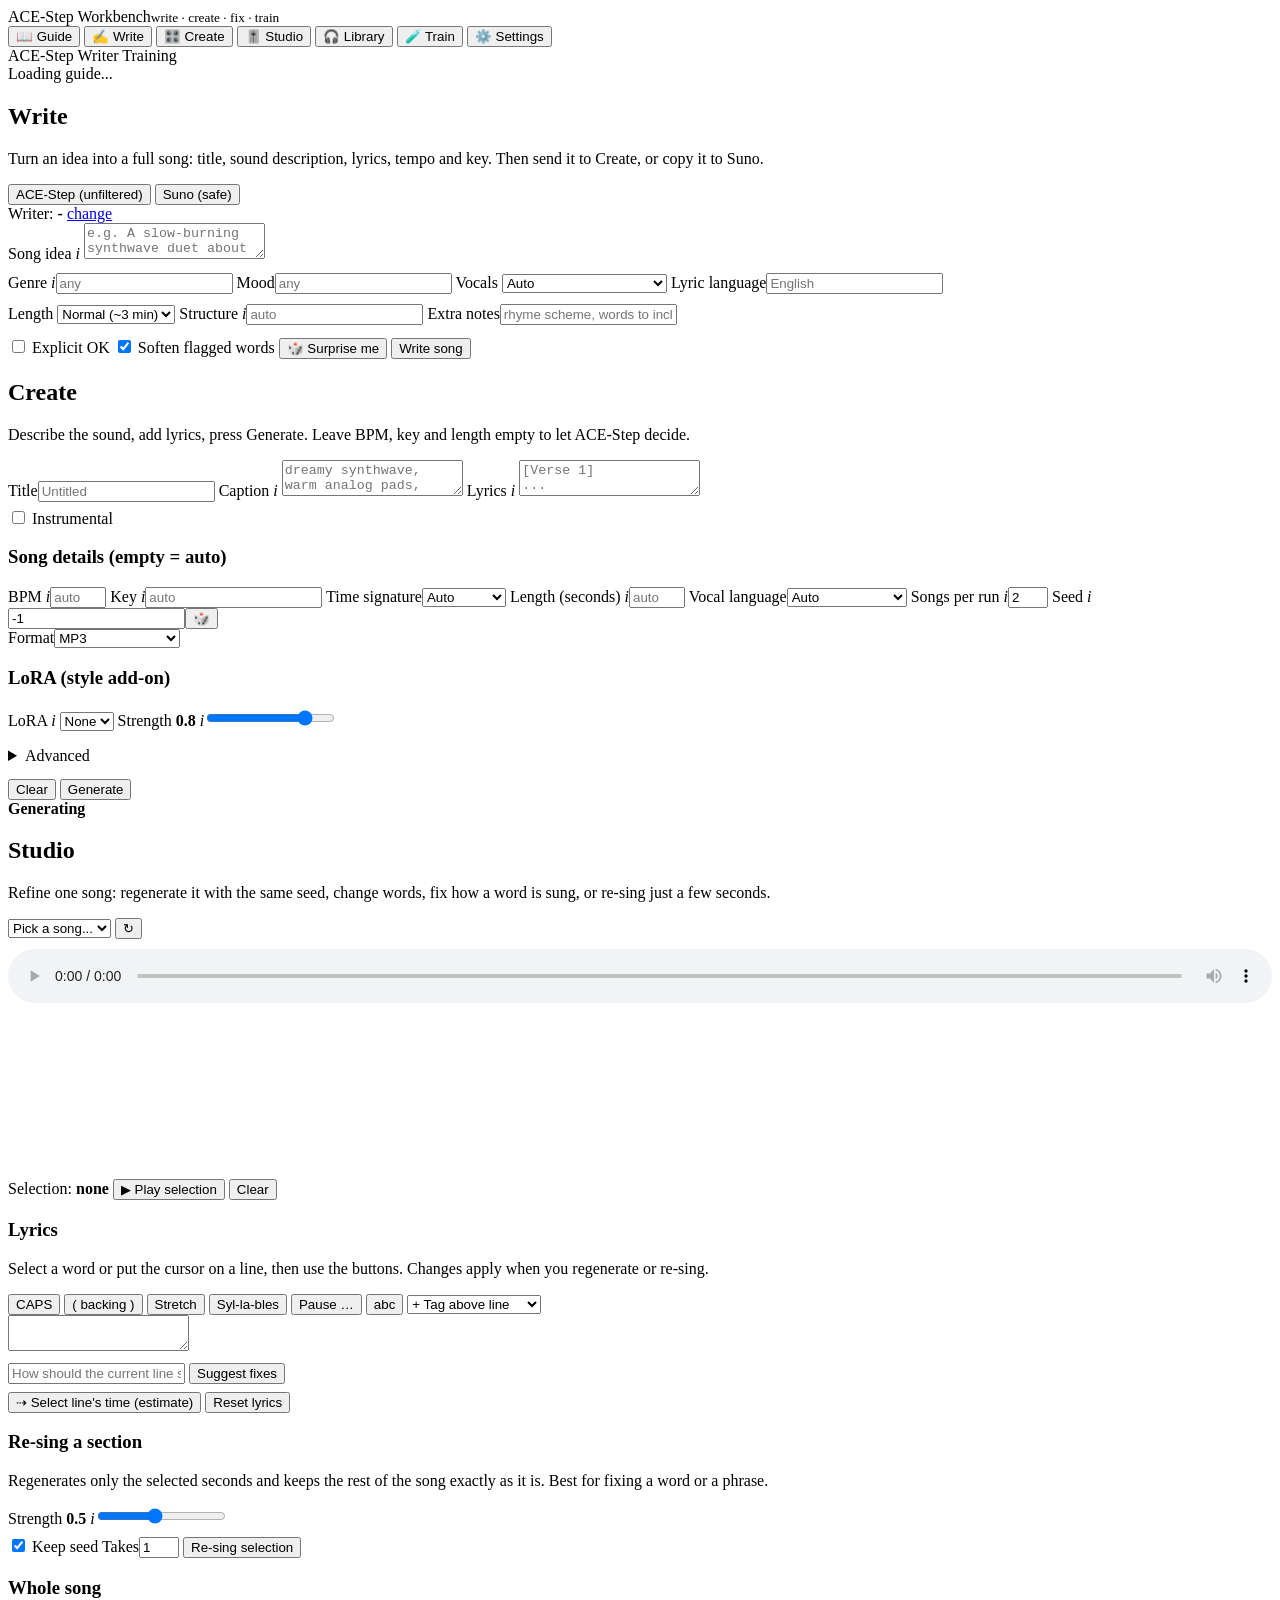
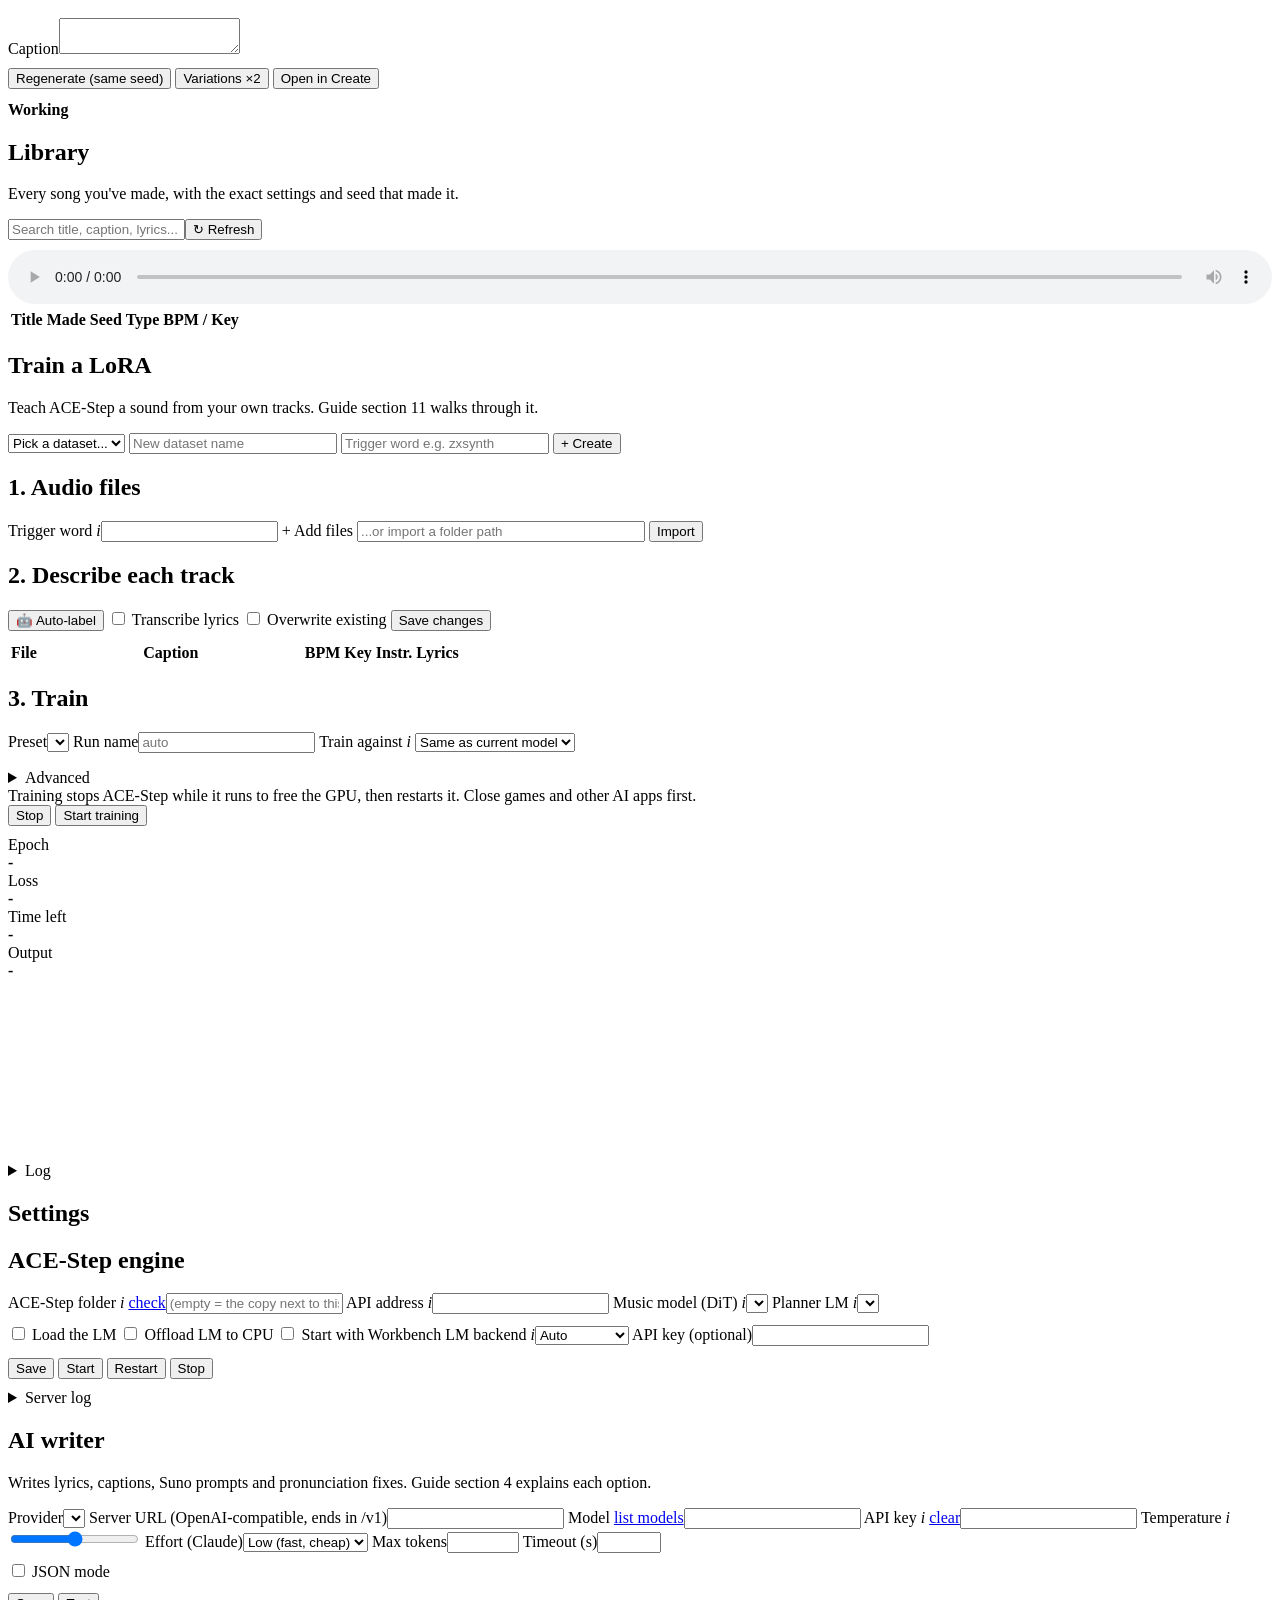
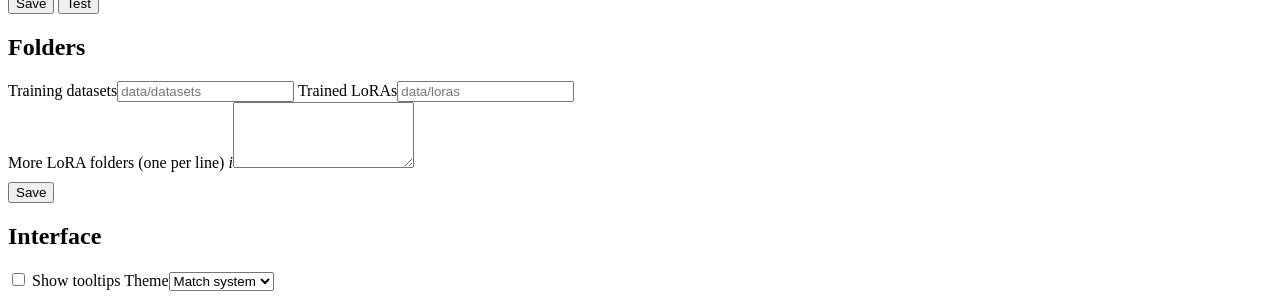
==== web/index.html @ ec24d1b2 "ACE-Step Workbench: all-in-one ACE-Step 1.5 studio - Write: AI songwriter for ACE-Step (unfiltered) " ====
<!doctype html>
<html lang="en">
<head>
<meta charset="utf-8">
<meta name="viewport" content="width=device-width, initial-scale=1">
<title>ACE-Step Workbench</title>
<link rel="icon" href="data:image/svg+xml,<svg xmlns='http://www.w3.org/2000/svg' viewBox='0 0 100 100'><text y='.9em' font-size='90'>🎵</text></svg>">
<link rel="stylesheet" href="/static/style.css">
</head>
<body>
<div class="app">
  <aside class="side">
    <div class="brand">ACE-Step Workbench<small>write · create · fix · train</small></div>
    <nav class="nav" aria-label="Main">
      <button data-tab="guide">📖 Guide</button>
      <button data-tab="write">✍️ Write</button>
      <button data-tab="create">🎛️ Create</button>
      <button data-tab="studio">🎚️ Studio</button>
      <button data-tab="library">🎧 Library</button>
      <button data-tab="train">🧪 Train</button>
      <button data-tab="settings">⚙️ Settings</button>
    </nav>
    <div class="status" aria-live="polite">
      <span class="pill" data-tip="ACE-Step music engine. Green = ready, yellow = loading, grey = stopped. Manage it in Settings."><i class="dot" id="st-ace"></i><span id="st-ace-text">ACE-Step</span></span>
      <span class="pill" data-tip="Which AI writes your lyrics and prompts. Change it in Settings."><i class="dot ok"></i><span id="st-writer">Writer</span></span>
      <span class="pill hidden" id="st-train-pill"><i class="dot warn"></i><span id="st-train">Training</span></span>
    </div>
  </aside>

  <main>
    <!-- GUIDE -->
    <section id="tab-guide" class="page"><div id="guide-body" class="muted">Loading guide...</div></section>

    <!-- WRITE -->
    <section id="tab-write" class="page">
      <h1>Write</h1>
      <p class="lead">Turn an idea into a full song: title, sound description, lyrics, tempo and key. Then send it to Create, or copy it to Suno.</p>
      <div class="card" id="w-brief">
        <div class="row">
          <div class="seg" id="w-target" role="group" aria-label="Target">
            <button data-t="ace" data-tip="Unfiltered. Writes exactly what you ask for and fills the ACE-Step generator, including BPM, key and length.">ACE-Step (unfiltered)</button>
            <button data-t="suno" data-tip="Suno-safe. Removes artist names, rephrases words Suno's filter flags, uses Suno's tag format and limits. Every change is listed.">Suno (safe)</button>
          </div>
          <span class="spacer"></span>
          <span class="muted small">Writer: <b id="w-writer">-</b> <a href="#" data-goto="settings">change</a></span>
        </div>
        <label class="f" style="margin-top:12px"><span>Song idea <i class="tip" data-tip="Anything from a few words to a paragraph: story, feeling, scene, who is singing to whom. Specific beats vague.">i</i></span>
          <textarea name="idea" placeholder="e.g. A slow-burning synthwave duet about two night-shift workers who only ever meet at the 3am bus stop"></textarea></label>
        <div class="grid g4" style="margin-top:10px">
          <label class="f"><span>Genre <i class="tip" data-tip="Optional. e.g. melodic techno, indie folk, trap, 80s power ballad.">i</i></span><input type="text" name="genre" placeholder="any"></label>
          <label class="f"><span>Mood</span><input type="text" name="mood" placeholder="any"></label>
          <label class="f"><span>Vocals</span>
            <select name="vocals"><option value="auto">Auto</option><option value="female">Female</option><option value="male">Male</option><option value="duet">Duet</option><option value="choir">Choir</option><option value="rap">Rap</option><option value="instrumental">Instrumental (no vocals)</option></select></label>
          <label class="f"><span>Lyric language</span><input type="text" name="language" placeholder="English"></label>
        </div>
        <div class="grid g3" style="margin-top:10px">
          <label class="f"><span>Length</span>
            <select name="length"><option value="">Normal (~3 min)</option><option value="short, about 1.5 minutes, one verse and chorus">Short (~1.5 min)</option><option value="long, about 4.5 minutes, extra verse and bridge">Long (~4.5 min)</option></select></label>
          <label class="f"><span>Structure <i class="tip" data-tip="Optional. e.g. 'verse-chorus-verse-chorus-bridge-chorus' or 'no chorus, through-composed'.">i</i></span><input type="text" name="structure" placeholder="auto"></label>
          <label class="f"><span>Extra notes</span><input type="text" name="theme_notes" placeholder="rhyme scheme, words to include, point of view..."></label>
        </div>
        <div class="row" style="margin-top:12px">
          <label class="check only-ace" data-tip="Tell the writer explicit language is welcome. ACE-Step has no filter."><input type="checkbox" name="explicit"> Explicit OK</label>
          <label class="check only-suno" data-tip="Swap words Suno's lyric filter tends to flag (list in data/suno_soften.json). Turn off to keep your words exactly."><input type="checkbox" name="soften" checked> Soften flagged words</label>
          <span class="spacer"></span>
          <button class="b" id="w-surprise" data-busy="Thinking..." data-tip="Let the AI invent a song idea.">🎲 Surprise me</button>
          <button class="b primary" id="w-write" data-busy="Writing...">Write song</button>
        </div>
      </div>

      <div class="card" id="w-result" hidden>
        <div class="row"><h2 style="margin:0">Result</h2><span class="spacer"></span><span class="muted small" id="w-source"></span></div>
        <div class="notice warn" hidden><b>Suno safety pass changed:</b><ul id="w-changes" style="margin:4px 0 0"></ul></div>
        <label class="f" style="margin-top:10px"><span>Title</span><input type="text" name="title"></label>
        <label class="f only-ace" style="margin-top:10px"><span>Caption (sound description) <i class="tip" data-tip="The most important input: genre, mood, instruments, textures, vocal character. No BPM or key here.">i</i></span><textarea name="caption"></textarea></label>
        <div class="only-suno">
          <label class="f" style="margin-top:10px"><span>Style of Music <span class="muted" id="w-style-count"></span> <i class="tip" data-tip="Paste into Suno's 'Style of Music' box. Max 1000 characters.">i</i></span><textarea name="style"></textarea></label>
          <label class="f" style="margin-top:10px"><span>Exclude styles <i class="tip" data-tip="Paste into Suno's 'Exclude styles' box (Advanced options).">i</i></span><input type="text" name="exclude"></label>
        </div>
        <div class="grid g4 only-ace" style="margin-top:10px">
          <label class="f"><span>BPM</span><input type="number" name="bpm" min="30" max="300"></label>
          <label class="f"><span>Key</span><input type="text" name="keyscale"></label>
          <label class="f"><span>Time signature</span><select name="timesignature"><option value="">Auto</option><option value="4">4/4</option><option value="3">3/4</option><option value="6">6/8</option><option value="2">2/4</option></select></label>
          <label class="f"><span>Length (s)</span><input type="number" name="duration" min="10" max="600"></label>
        </div>
        <div class="row only-ace" style="margin-top:8px">
          <label class="f" style="width:140px"><span>Language code</span><input type="text" name="vocal_language" maxlength="7"></label>
          <label class="check"><input type="checkbox" name="instrumental"> Instrumental</label>
        </div>
        <label class="f" style="margin-top:10px"><span>Lyrics <span class="muted" id="w-lyrics-count"></span></span><textarea class="lyrics" name="lyrics"></textarea></label>
        <p class="muted small" id="w-notes"></p>
        <div class="row" style="margin-top:8px">
          <input type="text" id="w-instruction" placeholder="Revise: 'make the chorus punchier', 'second verse about winter', 'translate to Spanish'..." style="flex:1">
          <button class="b" id="w-revise" data-busy="Revising...">Revise</button>
        </div>
        <div class="row" style="margin-top:12px">
          <button class="b primary only-ace" id="w-send" data-tip="Fill the Create tab with this song.">Send to Create →</button>
          <button class="b only-ace" id="w-to-suno" data-busy="Converting..." data-tip="Rewrite this song so Suno accepts it.">Convert to Suno</button>
          <button class="b only-suno" id="w-to-ace" data-busy="Converting..." data-tip="Turn this Suno prompt into ACE-Step fields (caption, BPM, key, length).">Convert to ACE-Step</button>
          <span class="spacer"></span>
          <span class="only-suno row">
            <button class="b small" id="w-copy-title">Copy title</button>
            <button class="b small" id="w-copy-style">Copy style</button>
            <button class="b small" id="w-copy-exclude">Copy exclude</button>
            <button class="b small" id="w-copy-lyrics">Copy lyrics</button>
            <button class="b small" id="w-copy-all">Copy all</button>
            <a class="b small" href="https://suno.com/create" target="_blank" rel="noopener" data-tip="Opens Suno's create page. Switch to Custom/Advanced, paste each field, press Create." style="text-decoration:none">Open Suno ↗</a>
          </span>
        </div>
      </div>
    </section>

    <!-- CREATE -->
    <section id="tab-create" class="page">
      <h1>Create</h1>
      <p class="lead">Describe the sound, add lyrics, press Generate. Leave BPM, key and length empty to let ACE-Step decide.</p>
      <div class="card" id="c-form">
        <label class="f"><span>Title</span><input type="text" name="title" placeholder="Untitled"></label>
        <label class="f" style="margin-top:10px"><span>Caption <i class="tip" data-tip="Genre, mood, instruments, textures, vocal character. The single biggest factor in what you get. See Guide section 6.">i</i></span>
          <textarea name="caption" placeholder="dreamy synthwave, warm analog pads, gated reverb drums, breathy female vocal, nostalgic and bittersweet"></textarea></label>
        <label class="f" style="margin-top:10px"><span>Lyrics <i class="tip" data-tip="Structure tags on their own lines: [Verse 1], [Chorus], [Bridge]... Blank line between sections. See Guide section 7.">i</i></span>
          <textarea class="lyrics" name="lyrics" placeholder="[Verse 1]&#10;...&#10;&#10;[Chorus]&#10;..."></textarea></label>
        <div class="row" style="margin-top:6px"><label class="check" data-tip="Ignore the lyrics and make an instrumental."><input type="checkbox" name="instrumental"> Instrumental</label></div>

        <h3>Song details <span class="muted small">(empty = auto)</span></h3>
        <div class="grid g4">
          <label class="f"><span>BPM <i class="tip" data-tip="Tempo, 30-300. Slow 60-80, mid 90-120, fast 130-180.">i</i></span><input type="number" name="bpm" min="30" max="300" placeholder="auto"></label>
          <label class="f"><span>Key <i class="tip" data-tip="e.g. 'A minor', 'F# major'. Common keys (C, G, D, Am, Em) are most stable.">i</i></span><input type="text" name="keyscale" list="keys" placeholder="auto"></label>
          <label class="f"><span>Time signature</span><select name="timesignature"><option value="">Auto</option><option value="4">4/4</option><option value="3">3/4 (waltz)</option><option value="6">6/8</option><option value="2">2/4</option></select></label>
          <label class="f"><span>Length (seconds) <i class="tip" data-tip="10-600. A full song with intro and outro is usually 180-240. Too short for the lyrics = rushed singing.">i</i></span><input type="number" name="duration" min="10" max="600" placeholder="auto"></label>
          <label class="f"><span>Vocal language</span><select name="vocal_language">
            <option value="">Auto</option><option value="en">English</option><option value="es">Spanish</option><option value="fr">French</option><option value="de">German</option><option value="it">Italian</option><option value="pt">Portuguese</option><option value="ru">Russian</option><option value="ja">Japanese</option><option value="ko">Korean</option><option value="zh">Chinese</option><option value="unknown">Other / unknown</option></select></label>
          <label class="f"><span>Songs per run <i class="tip" data-tip="How many takes to make at once (1-8). Each gets its own seed. More = more VRAM and time.">i</i></span><input type="number" name="batch_size" min="1" max="8" value="2"></label>
          <label class="f"><span>Seed <i class="tip" data-tip="-1 = random. The same seed with the same settings makes the same song. Every song in the Library remembers its seed.">i</i></span>
            <div class="row" style="flex-wrap:nowrap"><input type="number" name="seed" value="-1"><button class="b small" type="button" id="c-dice" title="Random">🎲</button></div></label>
          <label class="f"><span>Format</span><select name="audio_format"><option value="mp3">MP3</option><option value="wav">WAV (16-bit)</option><option value="flac">FLAC</option><option value="wav32">WAV (32-bit float)</option><option value="opus">Opus</option></select></label>
        </div>

        <h3>LoRA (style add-on)</h3>
        <div class="grid g3">
          <label class="f" style="grid-column: span 2"><span>LoRA <i class="tip" data-tip="A trained style add-on. Train your own in the Train tab, or drop downloaded ones in a folder listed in Settings.">i</i></span>
            <select name="lora" id="c-lora"><option value="">None</option></select></label>
          <label class="f"><span>Strength <b id="c-lora-scale-v">0.8</b> <i class="tip" data-tip="0 = off, 1 = full. 0.6-0.9 usually keeps vocals clean while getting the style.">i</i></span><input type="range" name="lora_scale" min="0" max="1" step="0.05" value="0.8"></label>
        </div>
        <p class="muted small" id="c-lora-hint"></p>

        <details style="margin-top:10px">
          <summary>Advanced</summary>
          <div class="grid g4" style="margin-top:10px">
            <label class="f"><span>Steps <i class="tip" data-tip="Diffusion steps. Turbo: 8 (1-20). Base/SFT: 32-64.">i</i></span><input type="number" name="inference_steps" min="1" max="100" value="8"></label>
            <label class="f"><span>Guidance <i class="tip" data-tip="How strictly to follow the caption (base/SFT models only; turbo ignores it). Default 7.">i</i></span><input type="number" name="guidance_scale" min="1" max="15" step="0.5" value="7"></label>
            <label class="f"><span>Shift <i class="tip" data-tip="Noise schedule shift. Leave at 3 for turbo.">i</i></span><input type="number" name="shift" min="1" max="5" step="0.5" value="3"></label>
            <label class="f"><span>Sampler</span><select name="infer_method"><option value="ode">ODE (deterministic)</option><option value="sde">SDE (more variety)</option></select></label>
          </div>
          <div class="row" style="margin-top:10px">
            <label class="check" data-tip="The built-in LM plans the whole song (audio codes) before rendering. Slower, often more coherent structure. For exact same-seed repeats, leave off."><input type="checkbox" name="thinking"> Thinking (LM plans the song)</label>
            <label class="check" data-tip="Let the LM rewrite your caption. Off keeps your words exactly."><input type="checkbox" name="use_cot_caption"> LM may rewrite caption</label>
            <label class="check" data-tip="Let the LM detect the vocal language from the lyrics."><input type="checkbox" name="use_cot_language" checked> LM detects language</label>
          </div>
          <div class="grid g3" style="margin-top:10px">
            <label class="f"><span>LM temperature <b data-v="lm_temperature"></b> <i class="tip" data-tip="Creativity of the LM's planning. 0.85 default; higher = wilder.">i</i></span><input type="range" name="lm_temperature" min="0.3" max="1.4" step="0.05" value="0.85"></label>
            <label class="f"><span>LM guidance <b data-v="lm_cfg_scale"></b></span><input type="range" name="lm_cfg_scale" min="1" max="4" step="0.1" value="2.5"></label>
            <label class="f"><span>LM top-p <b data-v="lm_top_p"></b></span><input type="range" name="lm_top_p" min="0.5" max="1" step="0.01" value="0.9"></label>
          </div>
        </details>

        <div class="row" style="margin-top:14px">
          <span class="muted small" id="c-ready"></span><span class="spacer"></span>
          <button class="b" id="c-clear">Clear</button>
          <button class="b primary" id="c-generate" data-busy="Starting...">Generate</button>
        </div>
      </div>
      <div class="card hidden" id="c-job">
        <div class="row"><b id="c-stage">Generating</b><span class="spacer"></span><span class="muted small" id="c-elapsed"></span></div>
        <div class="progress indeterminate" style="margin-top:8px"><i id="c-bar"></i></div>
      </div>
      <div class="results" id="c-results"></div>
      <datalist id="keys"><option>C major</option><option>G major</option><option>D major</option><option>A major</option><option>E major</option><option>F major</option><option>Bb major</option><option>Eb major</option><option>A minor</option><option>E minor</option><option>D minor</option><option>B minor</option><option>F# minor</option><option>C minor</option><option>G minor</option><option>F minor</option></datalist>
    </section>

    <!-- STUDIO -->
    <section id="tab-studio" class="page">
      <h1>Studio</h1>
      <p class="lead">Refine one song: regenerate it with the same seed, change words, fix how a word is sung, or re-sing just a few seconds.</p>
      <div class="card">
        <div class="row">
          <select id="s-pick" style="flex:1" aria-label="Song"><option value="">Pick a song...</option></select>
          <button class="b small" id="s-refresh">↻</button>
        </div>
      </div>
      <div id="s-body" class="hidden">
        <div class="card">
          <div class="row"><h2 style="margin:0" id="s-title"></h2><span class="spacer"></span><span class="muted small" id="s-meta"></span></div>
          <audio id="s-audio" controls preload="auto" style="width:100%;margin:10px 0"></audio>
          <div class="wave" id="s-wave" data-tip="Drag across the waveform to select the part to re-sing. Click to jump."><canvas></canvas><div class="region hidden"></div><div class="playhead"></div></div>
          <div class="row" style="margin-top:8px">
            <span class="small">Selection: <b id="s-sel">none</b></span>
            <button class="b small" id="s-play-sel">▶ Play selection</button>
            <button class="b small" id="s-clear-sel">Clear</button>
            <span class="spacer"></span>
            <span class="muted small" id="s-lineage"></span>
          </div>
        </div>
        <div class="grid g2">
          <div class="card">
            <h3>Lyrics</h3>
            <p class="muted small">Select a word or put the cursor on a line, then use the buttons. Changes apply when you regenerate or re-sing.</p>
            <div class="toolbar" role="toolbar" aria-label="Delivery tools">
              <button class="b small" data-op="caps" data-tip="UPPERCASE: sung shouted / with intensity.">CAPS</button>
              <button class="b small" data-op="paren" data-tip="(parentheses): backing vocal or echo.">( backing )</button>
              <button class="b small" data-op="stretch" data-tip="Stretch the vowel to hold the note: alive -> aliiive. Use sparingly.">Stretch</button>
              <button class="b small" data-op="hyphen" data-tip="Split into syllables so each is sung clearly: beautiful -> beau-ti-ful.">Syl-la-bles</button>
              <button class="b small" data-op="pause" data-tip="Add a breath / pause: ...">Pause …</button>
              <button class="b small" data-op="lower" data-tip="Back to normal case.">abc</button>
              <select id="s-tag" aria-label="Insert vocal tag" data-tip="Insert a tag line above the current line to change delivery from there.">
                <option value="">+ Tag above line</option><option>[whispered]</option><option>[falsetto]</option><option>[powerful belting]</option><option>[raspy vocal]</option><option>[spoken word]</option><option>[harmonies]</option><option>[ad-lib]</option><option>[call and response]</option><option>[low energy]</option><option>[building energy]</option><option>[explosive]</option>
              </select>
            </div>
            <textarea class="lyrics" id="s-lyrics" spellcheck="false"></textarea>
            <div class="row" style="margin-top:8px">
              <input type="text" id="s-wish" placeholder="How should the current line sound? e.g. 'say Siobhan correctly', 'stretch the last word', 'sound angrier'" style="flex:1">
              <button class="b" id="s-suggest" data-busy="Thinking...">Suggest fixes</button>
            </div>
            <div id="s-suggestions"></div>
            <div class="row" style="margin-top:8px">
              <button class="b small" id="s-line-time" data-tip="Estimate when the line under the cursor is sung and select that span on the waveform. It is an estimate: listen and drag to adjust.">⇢ Select line's time (estimate)</button>
              <button class="b small" id="s-reset-lyrics">Reset lyrics</button>
            </div>
          </div>
          <div class="card">
            <h3>Re-sing a section</h3>
            <p class="muted small">Regenerates only the selected seconds and keeps the rest of the song exactly as it is. Best for fixing a word or a phrase.</p>
            <label class="f"><span>Strength <b id="s-strength-v">0.5</b> <i class="tip" data-tip="How much the selected span may change. Low = subtle fix that blends in, high = fully new take of that span.">i</i></span><input type="range" id="s-strength" min="0.1" max="1" step="0.05" value="0.5"></label>
            <div class="row" style="margin-top:8px">
              <label class="check" data-tip="Use the song's own seed. Untick for a different take of the same span."><input type="checkbox" id="s-keep-seed" checked> Keep seed</label>
              <label class="f" style="width:110px"><span>Takes</span><input type="number" id="s-takes" min="1" max="4" value="1"></label>
              <span class="spacer"></span>
              <button class="b primary" id="s-repaint" data-busy="Starting...">Re-sing selection</button>
            </div>
            <h3>Whole song</h3>
            <label class="f"><span>Caption</span><textarea id="s-caption"></textarea></label>
            <div class="row" style="margin-top:10px">
              <button class="b primary" id="s-same-seed" data-busy="Starting..." data-tip="Make the song again with its exact seed and settings, using the lyrics and caption above. Small word changes keep the same musical idea.">Regenerate (same seed)</button>
              <button class="b" id="s-variations" data-busy="Starting..." data-tip="Same settings, new seeds: fresh takes on the same song.">Variations ×2</button>
              <button class="b" id="s-to-create" data-tip="Copy this song's full settings to the Create tab.">Open in Create</button>
            </div>
            <div class="card hidden" id="s-job" style="margin-top:12px">
              <div class="row"><b id="s-stage">Working</b><span class="spacer"></span><span class="muted small" id="s-elapsed"></span></div>
              <div class="progress indeterminate" style="margin-top:8px"><i></i></div>
            </div>
            <div class="results" id="s-results" style="margin-top:12px"></div>
          </div>
        </div>
      </div>
    </section>

    <!-- LIBRARY -->
    <section id="tab-library" class="page">
      <h1>Library</h1>
      <p class="lead">Every song you've made, with the exact settings and seed that made it.</p>
      <div class="card">
        <div class="row"><input type="text" id="l-q" placeholder="Search title, caption, lyrics..." style="flex:1"><button class="b" id="l-refresh">↻ Refresh</button></div>
        <audio id="l-player" controls style="width:100%;margin-top:10px" class="hidden"></audio>
      </div>
      <div class="card" style="overflow-x:auto"><table class="list" id="l-table"><thead><tr><th>Title</th><th>Made</th><th>Seed</th><th>Type</th><th>BPM / Key</th><th></th></tr></thead><tbody></tbody></table></div>
    </section>

    <!-- TRAIN -->
    <section id="tab-train" class="page">
      <h1>Train a LoRA</h1>
      <p class="lead">Teach ACE-Step a sound from your own tracks. Guide section 11 walks through it.</p>
      <div class="card">
        <div class="row">
          <select id="t-ds" style="flex:1" aria-label="Dataset"><option value="">Pick a dataset...</option></select>
          <input type="text" id="t-new-name" placeholder="New dataset name" style="width:200px">
          <input type="text" id="t-new-trigger" placeholder="Trigger word e.g. zxsynth" style="width:200px" data-tip="A made-up word that will switch your style on. Use something that is not a real word.">
          <button class="b" id="t-create">+ Create</button>
        </div>
      </div>
      <div id="t-body" class="hidden">
        <div class="card">
          <h2>1. Audio files</h2>
          <div class="row">
            <label class="f" style="width:240px"><span>Trigger word <i class="tip" data-tip="Prepended to every caption during training. Start your captions with it in Create to use the style.">i</i></span><input type="text" id="t-trigger"></label>
            <span class="spacer"></span>
            <label class="b" style="cursor:pointer">+ Add files<input type="file" id="t-files" multiple accept=".wav,.mp3,.flac,.ogg,.opus,.m4a" hidden></label>
            <input type="text" id="t-folder" placeholder="...or import a folder path" style="width:280px">
            <button class="b" id="t-import">Import</button>
          </div>
          <p class="muted small" id="t-count"></p>
        </div>
        <div class="card">
          <h2>2. Describe each track</h2>
          <div class="row">
            <button class="b" id="t-autolabel" data-tip="ACE-Step listens to each file and writes caption, BPM, key and time signature. Needs ACE-Step running with its LM.">🤖 Auto-label</button>
            <label class="check" data-tip="Also transcribe lyrics from the audio (slower; check them after)."><input type="checkbox" id="t-transcribe"> Transcribe lyrics</label>
            <label class="check" data-tip="Replace fields you have already filled in."><input type="checkbox" id="t-overwrite"> Overwrite existing</label>
            <span class="muted small" id="t-al-status"></span>
            <span class="spacer"></span>
            <button class="b primary" id="t-save">Save changes</button>
          </div>
          <div style="overflow-x:auto;margin-top:10px"><table class="list" id="t-samples"><thead><tr><th>File</th><th style="min-width:260px">Caption</th><th>BPM</th><th>Key</th><th>Instr.</th><th>Lyrics</th><th></th></tr></thead><tbody></tbody></table></div>
        </div>
        <div class="card">
          <h2>3. Train</h2>
          <div class="grid g3">
            <label class="f"><span>Preset</span><select id="t-preset"></select></label>
            <label class="f"><span>Run name</span><input type="text" id="t-run" placeholder="auto"></label>
            <label class="f"><span>Train against <i class="tip" data-tip="The model the LoRA is made for. Use it with the same model in Create. Turbo is fastest; Base is the classic training target.">i</i></span>
              <select id="t-variant"><option value="">Same as current model</option><option value="turbo">Turbo</option><option value="base">Base</option><option value="sft">SFT</option><option value="xl_turbo">XL Turbo</option><option value="xl_base">XL Base</option></select></label>
          </div>
          <p class="muted small" id="t-preset-about"></p>
          <details><summary>Advanced</summary>
            <div class="grid g4" style="margin-top:10px">
              <label class="f"><span>Adapter</span><select id="t-adapter"><option value="lora">LoRA</option><option value="lokr">LoKr</option></select></label>
              <label class="f"><span>Rank <i class="tip" data-tip="Capacity. 32-64 for a style, 128 for more detail. Higher = bigger file, more risk of overfitting.">i</i></span><input type="number" id="t-rank"></label>
              <label class="f"><span>Alpha <i class="tip" data-tip="Usually 2x rank.">i</i></span><input type="number" id="t-alpha"></label>
              <label class="f"><span>Learning rate</span><input type="number" id="t-lr" step="0.00001"></label>
              <label class="f"><span>Epochs <i class="tip" data-tip="Passes over the dataset. Watch the loss chart: stop when it flattens.">i</i></span><input type="number" id="t-epochs"></label>
              <label class="f"><span>Save every</span><input type="number" id="t-save-every"></label>
              <label class="f"><span>Grad. accumulation</span><input type="number" id="t-accum"></label>
              <label class="f"><span>Max clip length (s)</span><input type="number" id="t-maxdur" value="240"></label>
            </div>
            <label class="check" style="margin-top:8px" data-tip="Move the text encoder and VAE to CPU after setup. Saves 2-4 GB VRAM."><input type="checkbox" id="t-offload"> Low-VRAM mode</label>
          </details>
          <div class="notice warn small">Training stops ACE-Step while it runs to free the GPU, then restarts it. Close games and other AI apps first.</div>
          <div class="row">
            <span class="muted small" id="t-stage"></span><span class="spacer"></span>
            <button class="b danger" id="t-stop">Stop</button>
            <button class="b primary" id="t-start" data-busy="Starting...">Start training</button>
          </div>
          <div class="grid g4" style="margin-top:10px">
            <div><div class="muted small">Epoch</div><b id="t-epoch">-</b></div>
            <div><div class="muted small">Loss</div><b id="t-loss">-</b></div>
            <div><div class="muted small">Time left</div><b id="t-eta">-</b></div>
            <div><div class="muted small">Output</div><b id="t-out" class="small">-</b></div>
          </div>
          <div class="progress" style="margin-top:10px"><i id="t-bar"></i></div>
          <canvas class="chart" id="t-chart" style="margin-top:10px" aria-label="Loss chart"></canvas>
          <details style="margin-top:8px"><summary>Log</summary><div class="log" id="t-log"></div></details>
        </div>
      </div>
    </section>

    <!-- SETTINGS -->
    <section id="tab-settings" class="page">
      <h1>Settings</h1>
      <div class="card" id="set-ace">
        <h2>ACE-Step engine</h2>
        <p class="small" id="set-ace-status"></p>
        <div class="grid g2">
          <label class="f"><span>ACE-Step folder <i class="tip" data-tip="Where ACE-Step 1.5 is installed. Leave empty to use the copy the installer put next to this app. Already have ACE-Step? Paste its folder here to reuse it and its models, then Save and Restart.">i</i> <a href="#" id="set-ace-check" class="small">check</a></span><input type="text" name="path" placeholder="(empty = the copy next to this app)"><span class="small" id="set-ace-check-msg"></span></label>
          <label class="f"><span>API address <i class="tip" data-tip="Where ACE-Step's API listens. Default http://127.0.0.1:8001.">i</i></span><input type="url" name="api_url"></label>
          <label class="f"><span>Music model (DiT) <i class="tip" data-tip="Turbo is fast and fits 8 GB. XL Turbo sounds best but needs 16-24 GB. Restart ACE-Step after changing.">i</i></span><select name="dit_model" id="set-dit"></select></label>
          <label class="f"><span>Planner LM <i class="tip" data-tip="The language model that plans songs, fills auto BPM/key, auto-labels training data. Pick by your VRAM.">i</i></span><select name="lm_model" id="set-lm"></select></label>
        </div>
        <div class="row" style="margin-top:10px">
          <label class="check" data-tip="Load the planner LM. Needed for Thinking, auto metadata and auto-label. Off saves VRAM."><input type="checkbox" name="init_lm"> Load the LM</label>
          <label class="check" data-tip="Keep the LM on the CPU when idle. Saves VRAM, a bit slower."><input type="checkbox" name="lm_offload_cpu"> Offload LM to CPU</label>
          <label class="check" data-tip="Start ACE-Step automatically when the Workbench starts."><input type="checkbox" name="autostart"> Start with Workbench</label>
          <label class="f" style="width:170px"><span>LM backend <i class="tip" data-tip="Auto = 'pt' on Windows (vllm needs Triton there), 'vllm' on Linux (faster).">i</i></span><select name="lm_backend"><option value="">Auto</option><option value="pt">pt (PyTorch)</option><option value="vllm">vllm</option></select></label>
          <label class="f" style="width:200px"><span>API key (optional)</span><input type="password" name="api_key" autocomplete="off"></label>
        </div>
        <div class="row" style="margin-top:12px">
          <button class="b primary" id="set-ace-save">Save</button>
          <button class="b" id="set-ace-start">Start</button>
          <button class="b" id="set-ace-restart">Restart</button>
          <button class="b danger" id="set-ace-stop">Stop</button>
        </div>
        <details style="margin-top:10px"><summary>Server log</summary><div class="log" id="set-ace-log"></div></details>
      </div>

      <div class="card" id="set-llm">
        <h2>AI writer</h2>
        <p class="muted small">Writes lyrics, captions, Suno prompts and pronunciation fixes. Guide section 4 explains each option.</p>
        <div class="grid g2">
          <label class="f"><span>Provider</span><select name="preset" id="set-preset"></select></label>
          <label class="f set-url"><span>Server URL (OpenAI-compatible, ends in /v1)</span><input type="url" name="base_url"></label>
          <label class="f set-model"><span>Model <a href="#" id="set-list-models" class="small">list models</a></span><input type="text" name="model" list="set-models"><datalist id="set-models"></datalist></label>
          <label class="f set-key"><span>API key <i class="tip" data-tip="Stored only in data/settings.json on this computer. Never shown again in full. Each provider remembers its own key.">i</i> <a href="#" id="set-clear-key" class="small">clear</a></span><input type="password" name="api_key" autocomplete="off"></label>
          <label class="f set-temp"><span>Temperature <b data-v="temperature"></b> <i class="tip" data-tip="Higher = more surprising lyrics. Ignored by models that don't support it.">i</i></span><input type="range" name="temperature" min="0" max="1.5" step="0.05"></label>
          <label class="f set-effort"><span>Effort (Claude)</span><select name="effort"><option value="low">Low (fast, cheap)</option><option value="medium">Medium</option><option value="high">High</option></select></label>
          <label class="f"><span>Max tokens</span><input type="number" name="max_tokens" min="512" max="32000"></label>
          <label class="f"><span>Timeout (s)</span><input type="number" name="timeout" min="10" max="1800"></label>
        </div>
        <div class="row" style="margin-top:8px">
          <label class="check set-json" data-tip="Ask the server for strict JSON. Turned off automatically if a server rejects it."><input type="checkbox" name="json_mode"> JSON mode</label>
          <span class="muted small" id="set-cli"></span>
        </div>
        <div class="row" style="margin-top:12px">
          <button class="b primary" id="set-llm-save">Save</button>
          <button class="b" id="set-llm-test" data-busy="Testing...">Test</button>
          <span class="small" id="set-llm-result"></span>
        </div>
      </div>

      <div class="card" id="set-train">
        <h2>Folders</h2>
        <div class="grid g2">
          <label class="f"><span>Training datasets</span><input type="text" name="datasets_dir" placeholder="data/datasets"></label>
          <label class="f"><span>Trained LoRAs</span><input type="text" name="outputs_dir" placeholder="data/loras"></label>
        </div>
        <label class="f" style="margin-top:10px"><span>More LoRA folders (one per line) <i class="tip" data-tip="Folders with LoRAs you downloaded or trained elsewhere. Any folder with adapter_config.json shows up in Create.">i</i></span><textarea name="extra_lora_dirs" style="min-height:60px"></textarea></label>
        <div class="row" style="margin-top:10px"><button class="b primary" id="set-train-save">Save</button></div>
      </div>

      <div class="card">
        <h2>Interface</h2>
        <div class="row">
          <label class="check"><input type="checkbox" id="set-tips"> Show tooltips</label>
          <label class="f" style="width:160px"><span>Theme</span><select id="set-theme"><option value="">Match system</option><option value="dark">Dark</option><option value="light">Light</option></select></label>
        </div>
      </div>
    </section>
  </main>
</div>
<script type="module" src="/static/js/app.js"></script>
</body>
</html>
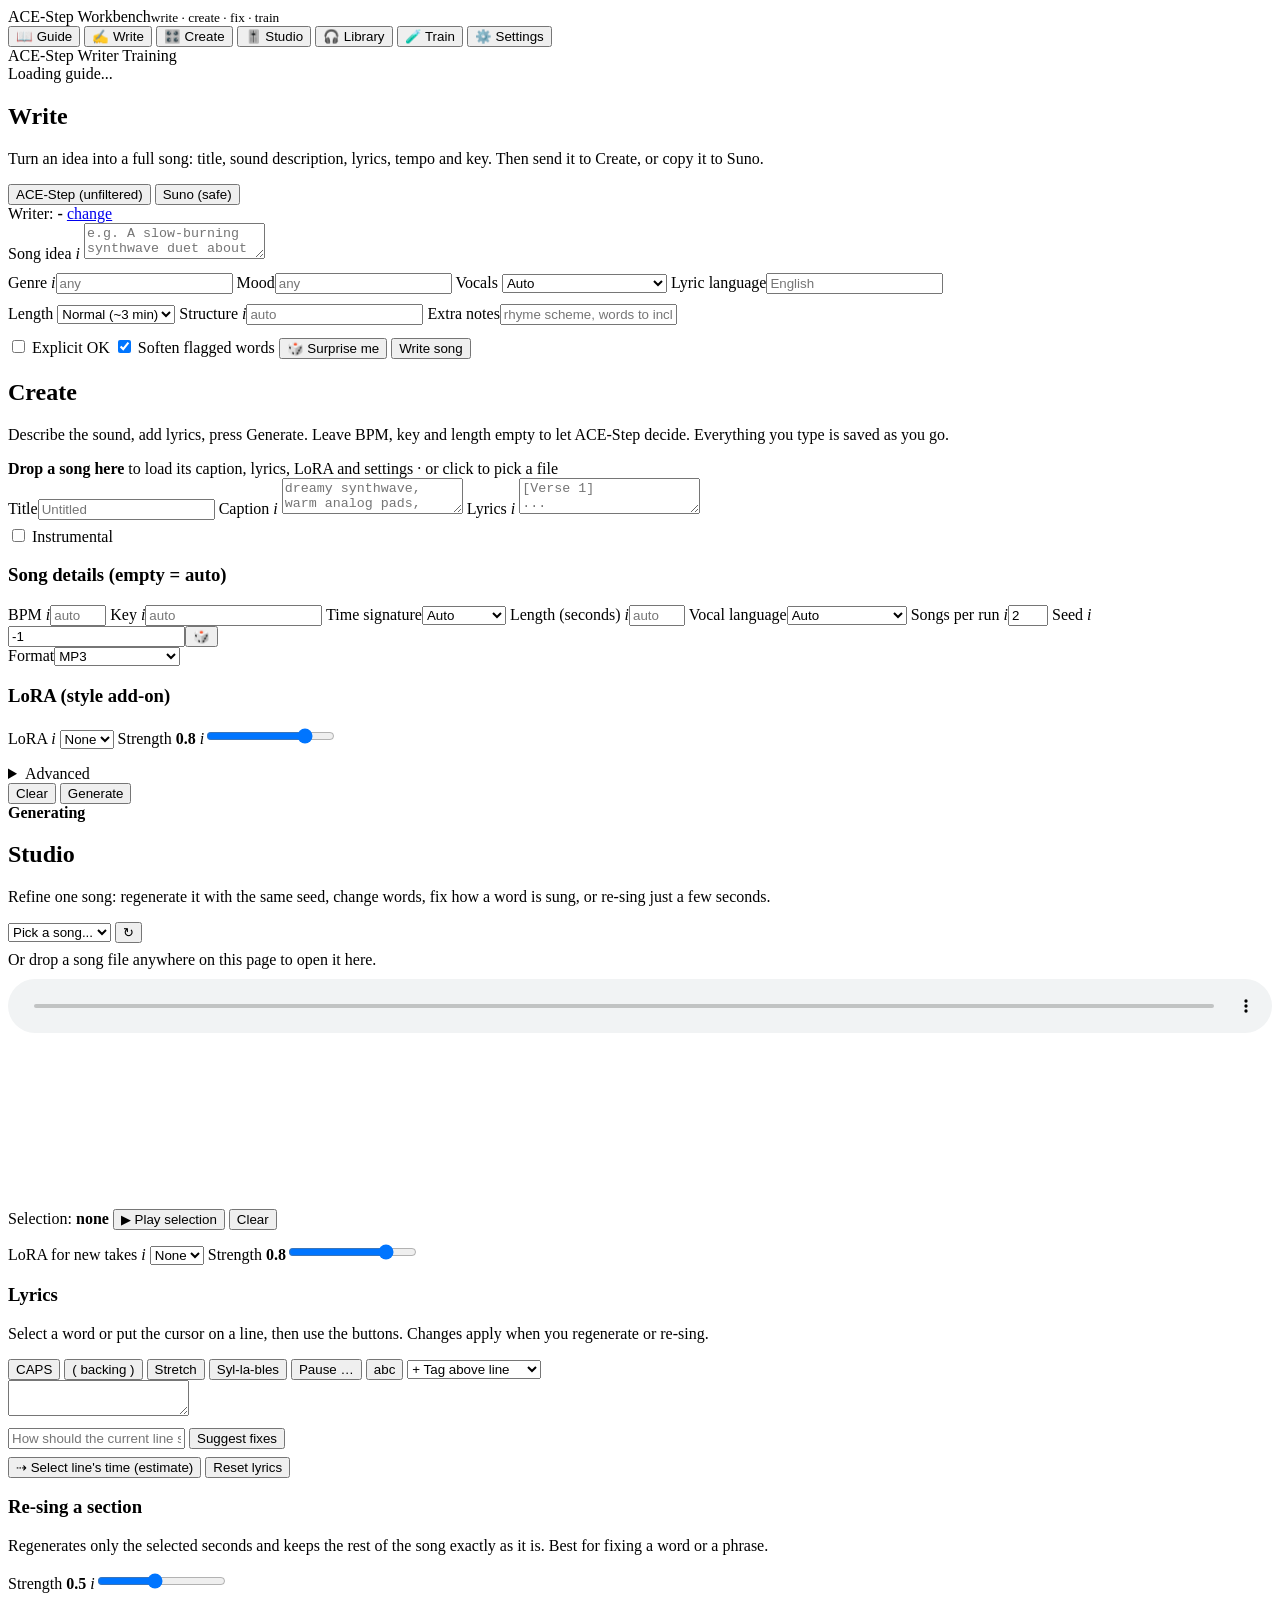
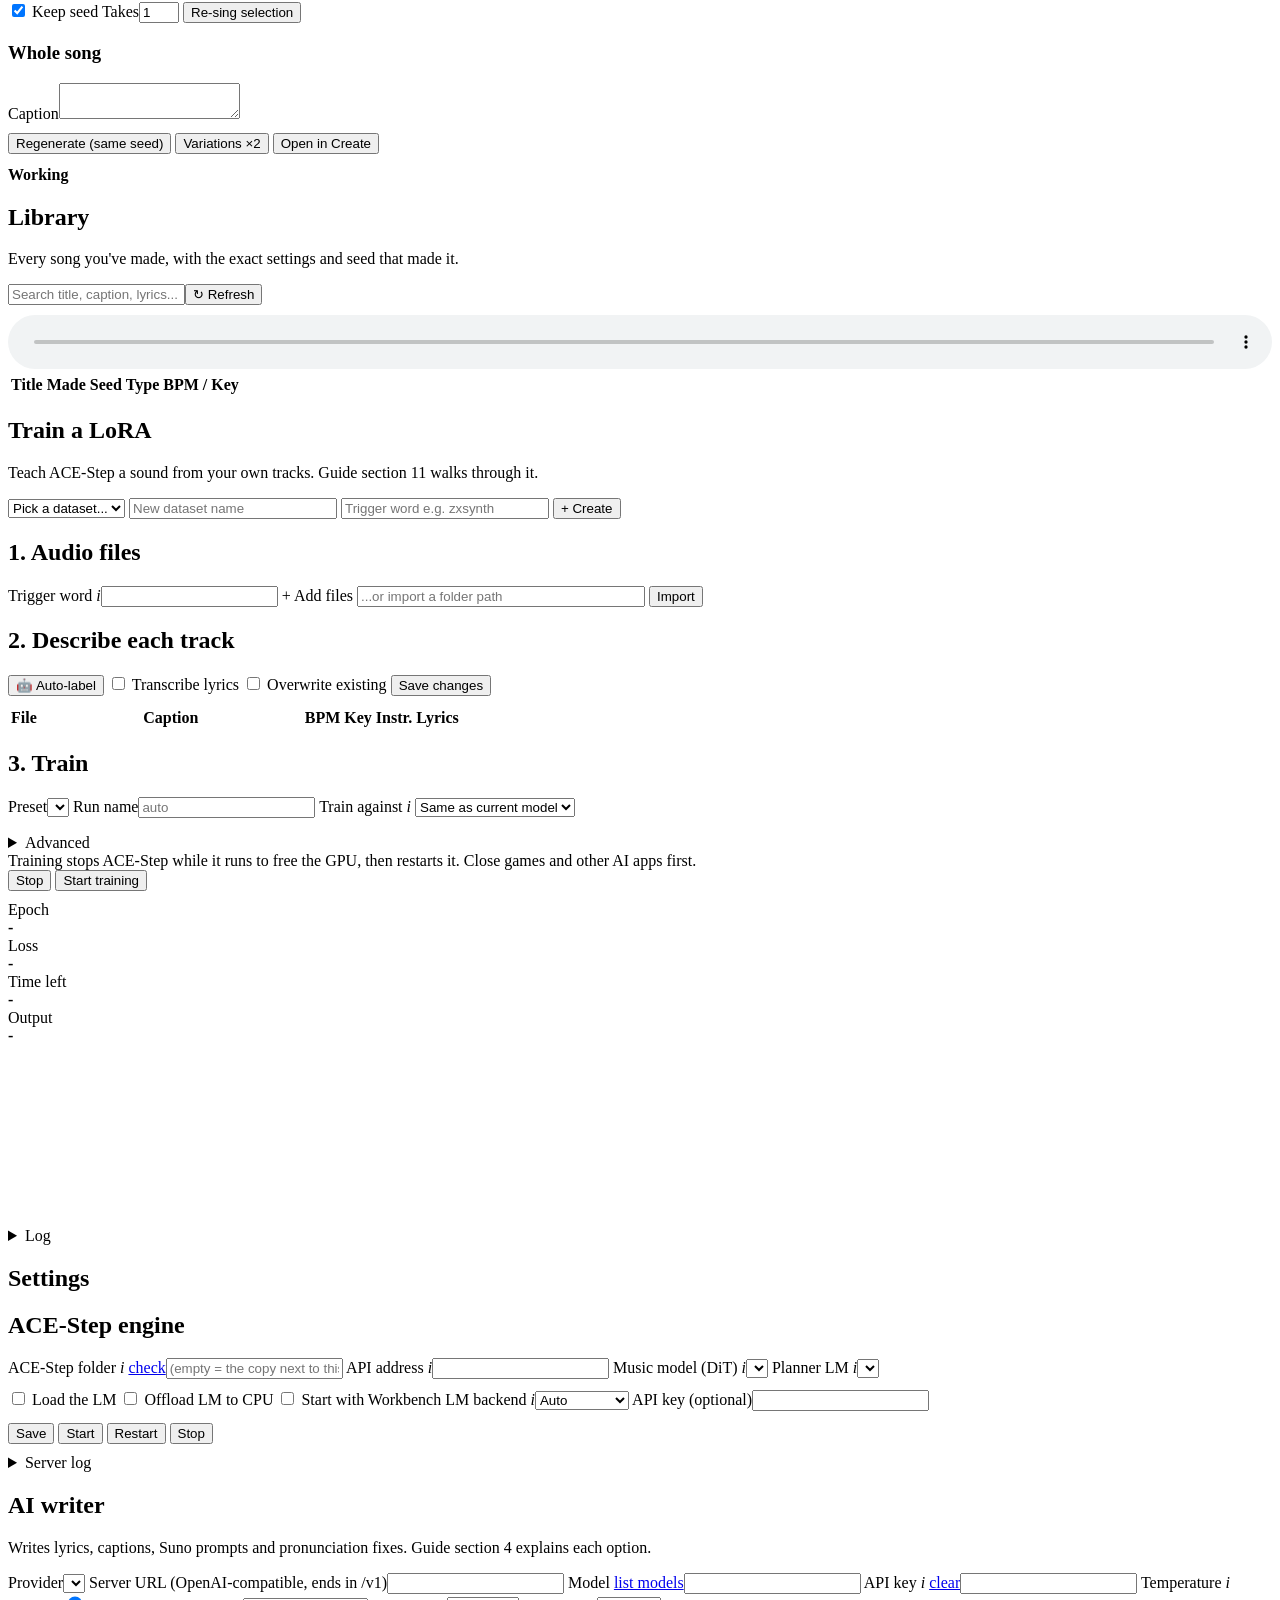
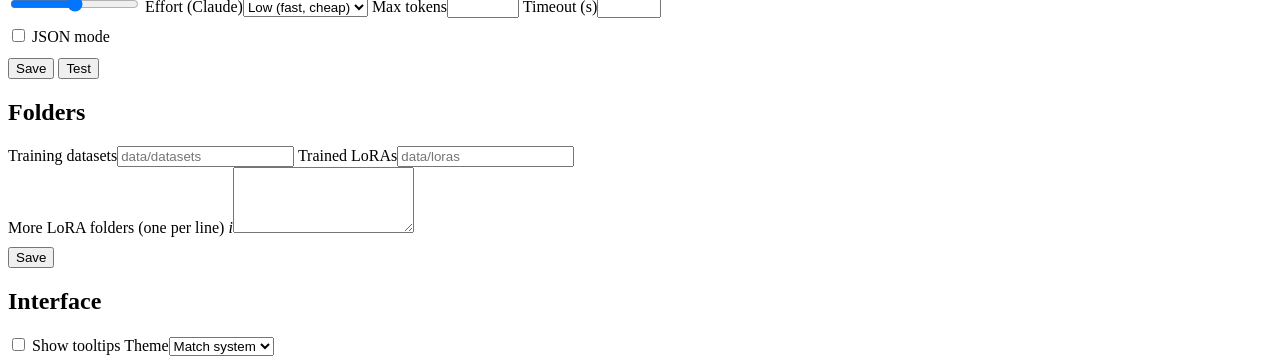
==== commit 4fbe9d19: "Drop songs back in, LoRA in Studio, autosave - Drop a song file anywhere (or click the box on Create" ====
--- a/web/index.html
+++ b/web/index.html
@@ -113,7 +113,12 @@
     <!-- CREATE -->
     <section id="tab-create" class="page">
       <h1>Create</h1>
-      <p class="lead">Describe the sound, add lyrics, press Generate. Leave BPM, key and length empty to let ACE-Step decide.</p>
+      <p class="lead">Describe the sound, add lyrics, press Generate. Leave BPM, key and length empty to let ACE-Step decide. Everything you type is saved as you go.</p>
+      <div class="drop" id="c-drop" role="button" tabindex="0" data-tip="Songs made in the Workbench or in ACE-Step's own UI. If the song was moved out of ACE-Step's output folder, drop the .json saved next to it too.">
+        <b>Drop a song here</b> to load its caption, lyrics, LoRA and settings <span class="muted">· or click to pick a file</span>
+        <input type="file" id="c-drop-file" accept="audio/*,.mp3,.wav,.flac,.ogg,.opus,.m4a,.json" multiple hidden>
+      </div>
+      <div class="notice hidden" id="c-import-note"></div>
       <div class="card" id="c-form">
         <label class="f"><span>Title</span><input type="text" name="title" placeholder="Untitled"></label>
         <label class="f" style="margin-top:10px"><span>Caption <i class="tip" data-tip="Genre, mood, instruments, textures, vocal character. The single biggest factor in what you get. See Guide section 6.">i</i></span>
@@ -164,7 +169,7 @@
           </div>
         </details>
 
-        <div class="row" style="margin-top:14px">
+        <div class="row actions">
           <span class="muted small" id="c-ready"></span><span class="spacer"></span>
           <button class="b" id="c-clear">Clear</button>
           <button class="b primary" id="c-generate" data-busy="Starting...">Generate</button>
@@ -187,6 +192,7 @@
           <select id="s-pick" style="flex:1" aria-label="Song"><option value="">Pick a song...</option></select>
           <button class="b small" id="s-refresh">↻</button>
         </div>
+        <p class="muted small" style="margin:8px 0 0">Or drop a song file anywhere on this page to open it here.</p>
       </div>
       <div id="s-body" class="hidden">
         <div class="card">
@@ -199,6 +205,11 @@
             <button class="b small" id="s-clear-sel">Clear</button>
             <span class="spacer"></span>
             <span class="muted small" id="s-lineage"></span>
+          </div>
+          <div class="grid g3" style="margin-top:12px">
+            <label class="f" style="grid-column: span 2"><span>LoRA for new takes <i class="tip" data-tip="Used by Regenerate, Variations and Re-sing. Starts as the LoRA this song was made with. Switching LoRA restarts ACE-Step once.">i</i></span>
+              <select id="s-lora"><option value="">None</option></select></label>
+            <label class="f"><span>Strength <b id="s-lora-scale-v">0.8</b></span><input type="range" id="s-lora-scale" min="0" max="1" step="0.05" value="0.8"></label>
           </div>
         </div>
         <div class="grid g2">
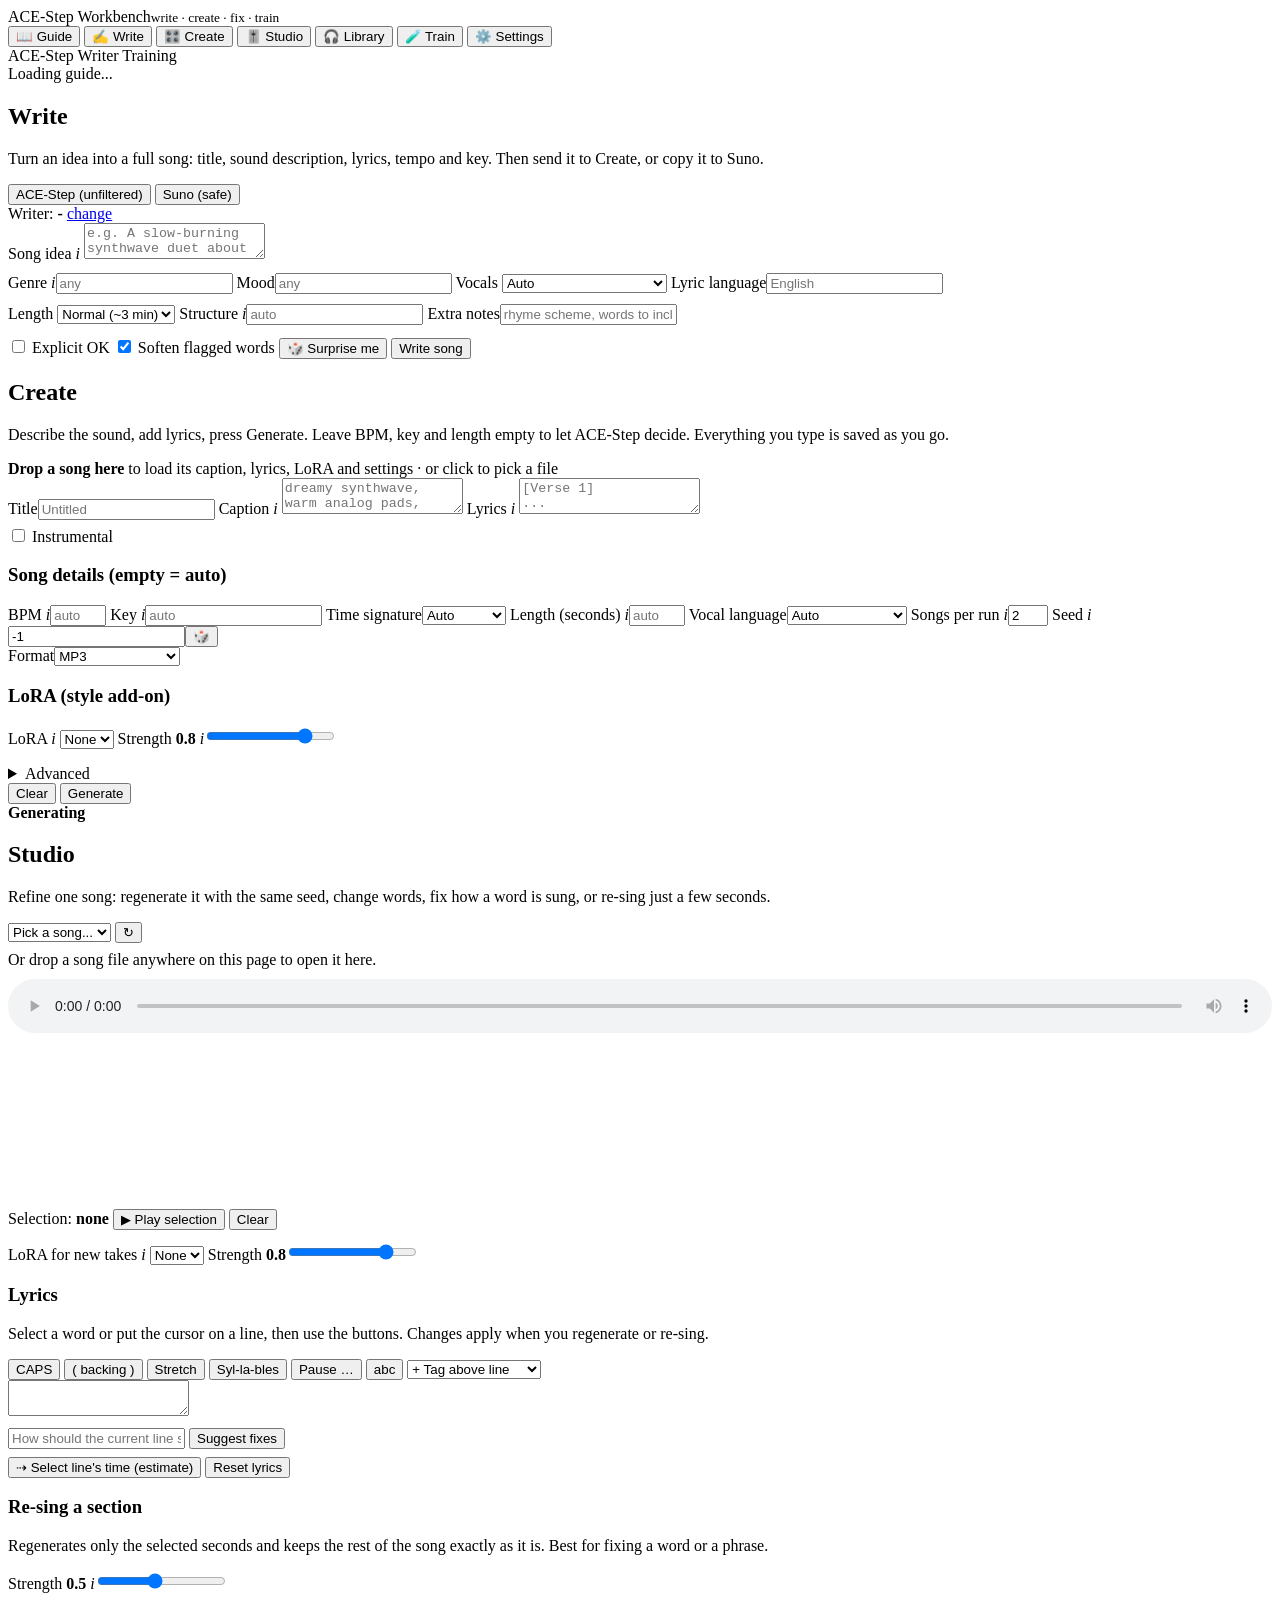
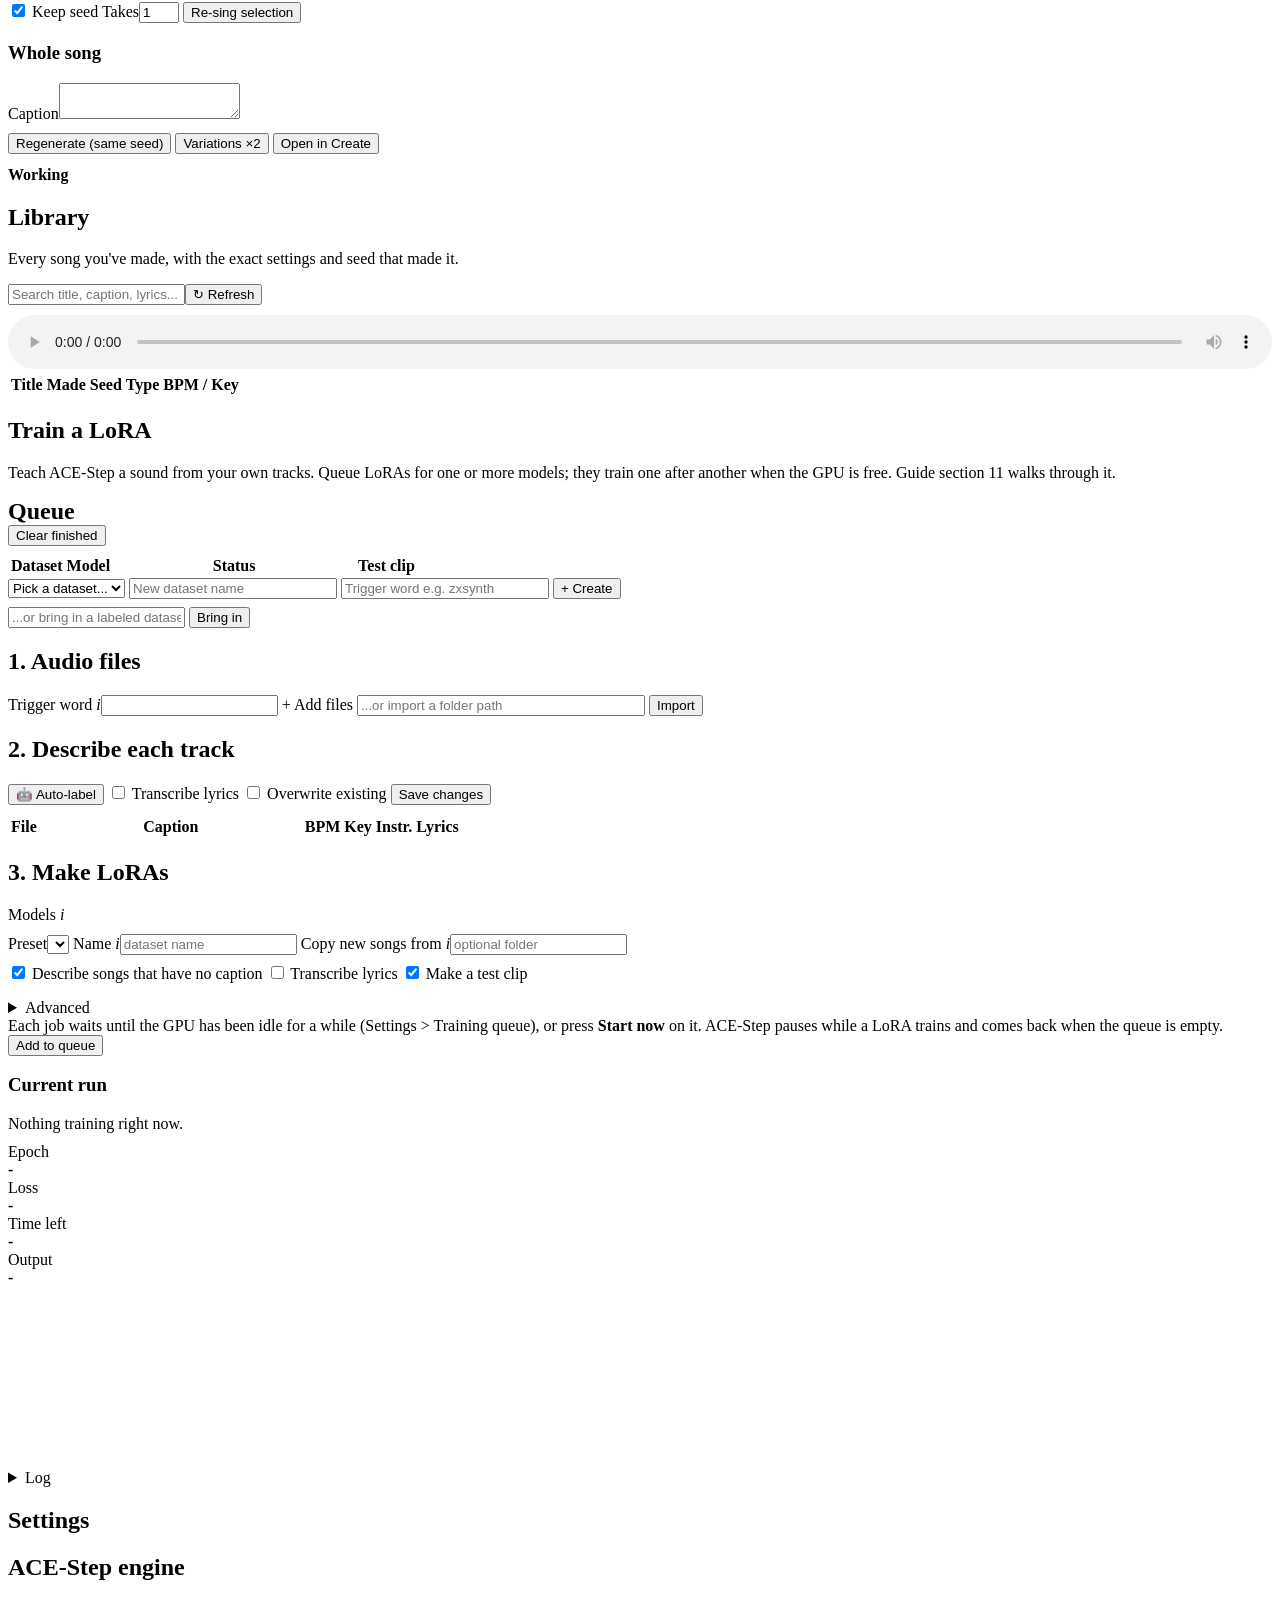
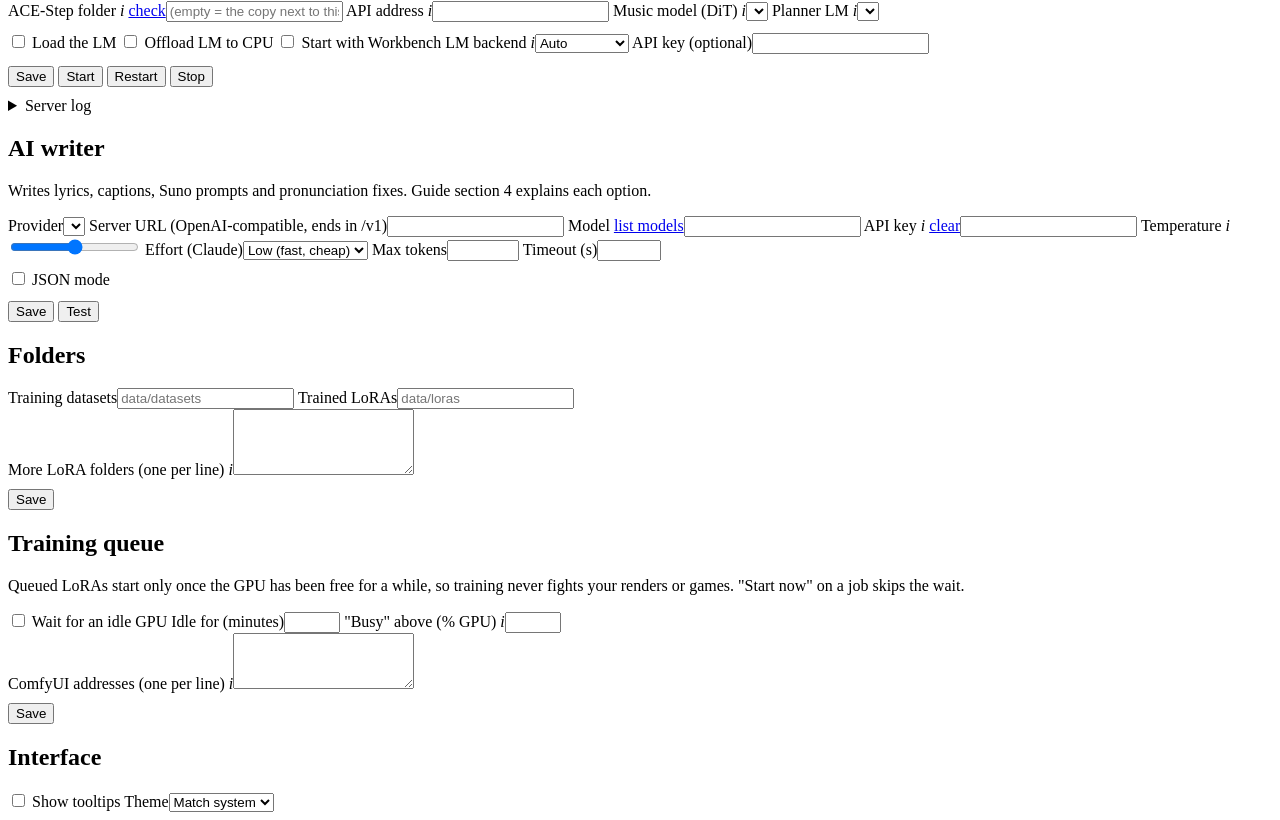
==== commit 480b1291: "Training queue: LoRAs for several models, one after another - Train tab: "Make LoRAs" queues one job" ====
--- a/web/index.html
+++ b/web/index.html
@@ -279,13 +279,22 @@
     <!-- TRAIN -->
     <section id="tab-train" class="page">
       <h1>Train a LoRA</h1>
-      <p class="lead">Teach ACE-Step a sound from your own tracks. Guide section 11 walks through it.</p>
+      <p class="lead">Teach ACE-Step a sound from your own tracks. Queue LoRAs for one or more models; they train one after another when the GPU is free. Guide section 11 walks through it.</p>
+      <div class="card" id="t-queue-card">
+        <div class="row"><h2 style="margin:0">Queue</h2><span class="muted small" id="t-gpu"></span><span class="spacer"></span>
+          <button class="b small" id="t-q-clear" data-tip="Remove finished, failed and cancelled jobs from the list. Their LoRAs stay.">Clear finished</button></div>
+        <div style="overflow-x:auto;margin-top:8px"><table class="list" id="t-queue"><thead><tr><th>Dataset</th><th>Model</th><th style="min-width:240px">Status</th><th>Test clip</th><th></th></tr></thead><tbody></tbody></table></div>
+      </div>
       <div class="card">
         <div class="row">
           <select id="t-ds" style="flex:1" aria-label="Dataset"><option value="">Pick a dataset...</option></select>
           <input type="text" id="t-new-name" placeholder="New dataset name" style="width:200px">
           <input type="text" id="t-new-trigger" placeholder="Trigger word e.g. zxsynth" style="width:200px" data-tip="A made-up word that will switch your style on. Use something that is not a real word.">
           <button class="b" id="t-create">+ Create</button>
+        </div>
+        <div class="row" style="margin-top:8px">
+          <input type="text" id="t-existing" placeholder="...or bring in a labeled dataset: a folder with dataset.json" style="flex:1" data-tip="A dataset made by ACE-Step's dataset builder (or another Workbench): its songs are copied and their captions, lyrics, BPM and key come along.">
+          <button class="b" id="t-bring" data-busy="Copying...">Bring in</button>
         </div>
       </div>
       <div id="t-body" class="hidden">
@@ -313,12 +322,18 @@
           <div style="overflow-x:auto;margin-top:10px"><table class="list" id="t-samples"><thead><tr><th>File</th><th style="min-width:260px">Caption</th><th>BPM</th><th>Key</th><th>Instr.</th><th>Lyrics</th><th></th></tr></thead><tbody></tbody></table></div>
         </div>
         <div class="card">
-          <h2>3. Train</h2>
-          <div class="grid g3">
+          <h2>3. Make LoRAs</h2>
+          <div class="f"><span class="small muted">Models <i class="tip" data-tip="One LoRA per model: a LoRA only works on the model it was trained for. XL Turbo is the biggest and best-sounding; Turbo is half the size and twice as fast to train. Models that aren't downloaded are greyed out.">i</i></span>
+            <div class="row" id="t-models" style="margin-top:4px"></div></div>
+          <div class="grid g3" style="margin-top:10px">
             <label class="f"><span>Preset</span><select id="t-preset"></select></label>
-            <label class="f"><span>Run name</span><input type="text" id="t-run" placeholder="auto"></label>
-            <label class="f"><span>Train against <i class="tip" data-tip="The model the LoRA is made for. Use it with the same model in Create. Turbo is fastest; Base is the classic training target.">i</i></span>
-              <select id="t-variant"><option value="">Same as current model</option><option value="turbo">Turbo</option><option value="base">Base</option><option value="sft">SFT</option><option value="xl_turbo">XL Turbo</option><option value="xl_base">XL Base</option></select></label>
+            <label class="f"><span>Name <i class="tip" data-tip="LoRAs are named name-model, e.g. myset-xl-turbo. Empty = the dataset's name.">i</i></span><input type="text" id="t-run" placeholder="dataset name"></label>
+            <label class="f"><span>Copy new songs from <i class="tip" data-tip="Optional. When the job starts, songs in this folder that aren't in the dataset yet are copied in (and described, if ticked below).">i</i></span><input type="text" id="t-source" placeholder="optional folder"></label>
+          </div>
+          <div class="row" style="margin-top:8px">
+            <label class="check" data-tip="Songs without a caption are described by ACE-Step (needs its LM) before training."><input type="checkbox" id="t-q-label" checked> Describe songs that have no caption</label>
+            <label class="check" data-tip="While describing, also transcribe lyrics from vocal songs (slower; check them after)."><input type="checkbox" id="t-q-transcribe"> Transcribe lyrics</label>
+            <label class="check" data-tip="After training, render 45 seconds on the model the LoRA was made for. It shows up on the job and in the Library."><input type="checkbox" id="t-q-test" checked> Make a test clip</label>
           </div>
           <p class="muted small" id="t-preset-about"></p>
           <details><summary>Advanced</summary>
@@ -334,12 +349,13 @@
             </div>
             <label class="check" style="margin-top:8px" data-tip="Move the text encoder and VAE to CPU after setup. Saves 2-4 GB VRAM."><input type="checkbox" id="t-offload"> Low-VRAM mode</label>
           </details>
-          <div class="notice warn small">Training stops ACE-Step while it runs to free the GPU, then restarts it. Close games and other AI apps first.</div>
+          <div class="notice small">Each job waits until the GPU has been idle for a while (Settings > Training queue), or press <b>Start now</b> on it. ACE-Step pauses while a LoRA trains and comes back when the queue is empty.</div>
           <div class="row">
-            <span class="muted small" id="t-stage"></span><span class="spacer"></span>
-            <button class="b danger" id="t-stop">Stop</button>
-            <button class="b primary" id="t-start" data-busy="Starting...">Start training</button>
-          </div>
+            <span class="spacer"></span>
+            <button class="b primary" id="t-start" data-busy="Adding...">Add to queue</button>
+          </div>
+          <h3>Current run</h3>
+          <div class="row"><span class="muted small" id="t-stage">Nothing training right now.</span></div>
           <div class="grid g4" style="margin-top:10px">
             <div><div class="muted small">Epoch</div><b id="t-epoch">-</b></div>
             <div><div class="muted small">Loss</div><b id="t-loss">-</b></div>
@@ -415,6 +431,18 @@
         <div class="row" style="margin-top:10px"><button class="b primary" id="set-train-save">Save</button></div>
       </div>
 
+      <div class="card" id="set-gate">
+        <h2>Training queue</h2>
+        <p class="muted small">Queued LoRAs start only once the GPU has been free for a while, so training never fights your renders or games. "Start now" on a job skips the wait.</p>
+        <div class="row">
+          <label class="check"><input type="checkbox" name="enabled"> Wait for an idle GPU</label>
+          <label class="f" style="width:150px"><span>Idle for (minutes)</span><input type="number" name="idle_minutes" min="0" max="240"></label>
+          <label class="f" style="width:170px"><span>"Busy" above (% GPU) <i class="tip" data-tip="GPU utilisation that counts as busy. Video playback and the desktop use a little; renders and games use a lot.">i</i></span><input type="number" name="max_util" min="1" max="100"></label>
+        </div>
+        <label class="f" style="margin-top:10px"><span>ComfyUI addresses (one per line) <i class="tip" data-tip="While any of these has renders queued the GPU counts as busy. Before training, they're asked to unload their models to free GPU memory. Leave the default if you don't use ComfyUI.">i</i></span><textarea name="comfy_urls" style="min-height:50px"></textarea></label>
+        <div class="row" style="margin-top:10px"><button class="b primary" id="set-gate-save">Save</button></div>
+      </div>
+
       <div class="card">
         <h2>Interface</h2>
         <div class="row">
